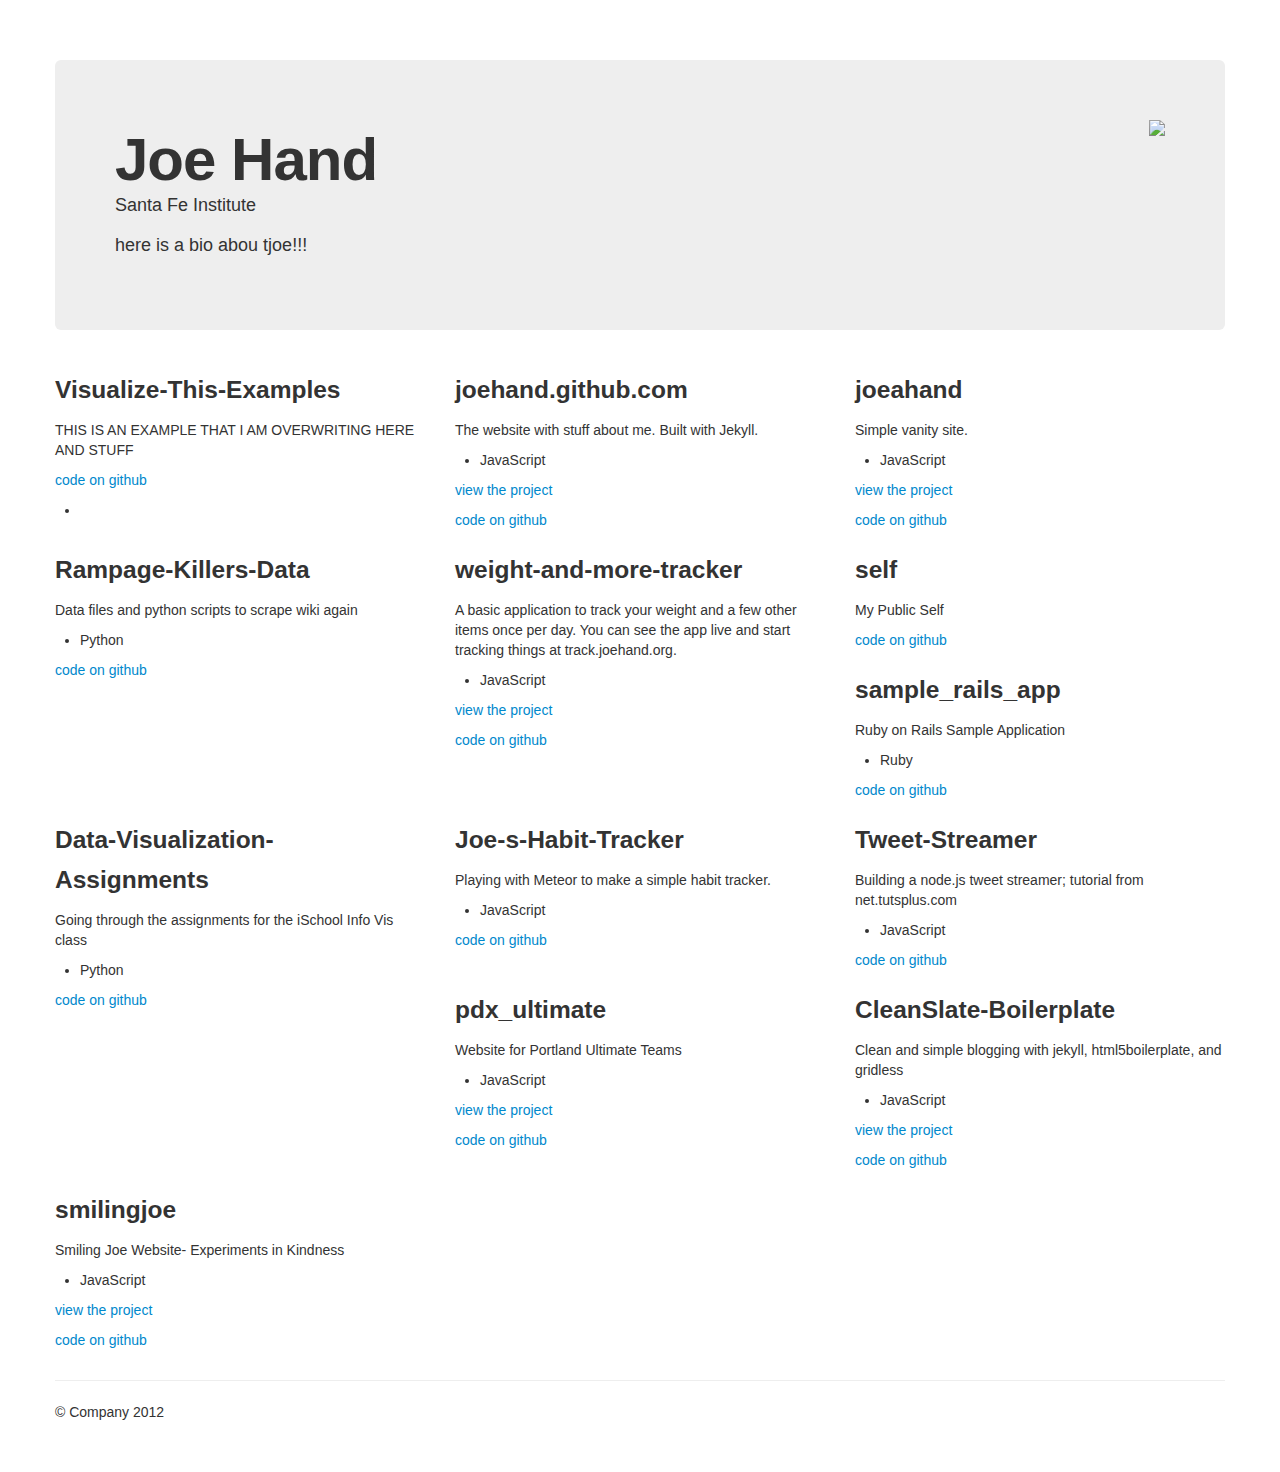
==== index.html @ f3f87393 "First commit. Basic data stuff working." ====
<!DOCTYPE html>
<!--[if lte IE 8]>  <html class="no-js lt-ie9"> <![endif]-->
<!--[if gt IE 8]><!--> <html class="no-js"> <!--<![endif]-->
    <head>
        <meta charset="utf-8">
        <meta http-equiv="X-UA-Compatible" content="IE=edge,chrome=1">
        <title></title>
        <meta name="description" content="">
        <meta name="viewport" content="width=device-width">

        <link rel="stylesheet" href="css/bootstrap.min.css">
        <style>
            body {
                padding-top: 60px;
                padding-bottom: 40px;
            }
        </style>
        <link rel="stylesheet" href="css/bootstrap-responsive.min.css">
        <link rel="stylesheet" href="css/main.css">

        <script src="js/lib/modernizr.js"></script>
    </head>
    <body>
        <!--[if lt IE 7]>
            <p class="chromeframe">You are using an <strong>outdated</strong> browser. Please <a href="http://browsehappy.com/">upgrade your browser</a> or <a href="http://www.google.com/chromeframe/?redirect=true">activate Google Chrome Frame</a> to improve your experience.</p>
        <![endif]-->

        <div id="shell">
        </div> <!-- /shell -->

        <script src="data.js"></script>
        <script data-main="js/app.js" src="js/require.js"></script>
        <script>
            var _gaq=[['_setAccount','UA-XXXXX-X'],['_trackPageview']];
            (function(d,t){var g=d.createElement(t),s=d.getElementsByTagName(t)[0];
            g.src=('https:'==location.protocol?'//ssl':'//www')+'.google-analytics.com/ga.js';
            s.parentNode.insertBefore(g,s)}(document,'script'));
        </script>
    </body>
</html>
---- css/main.css ----
/* ==========================================================================
   Author's custom styles
   ========================================================================== */
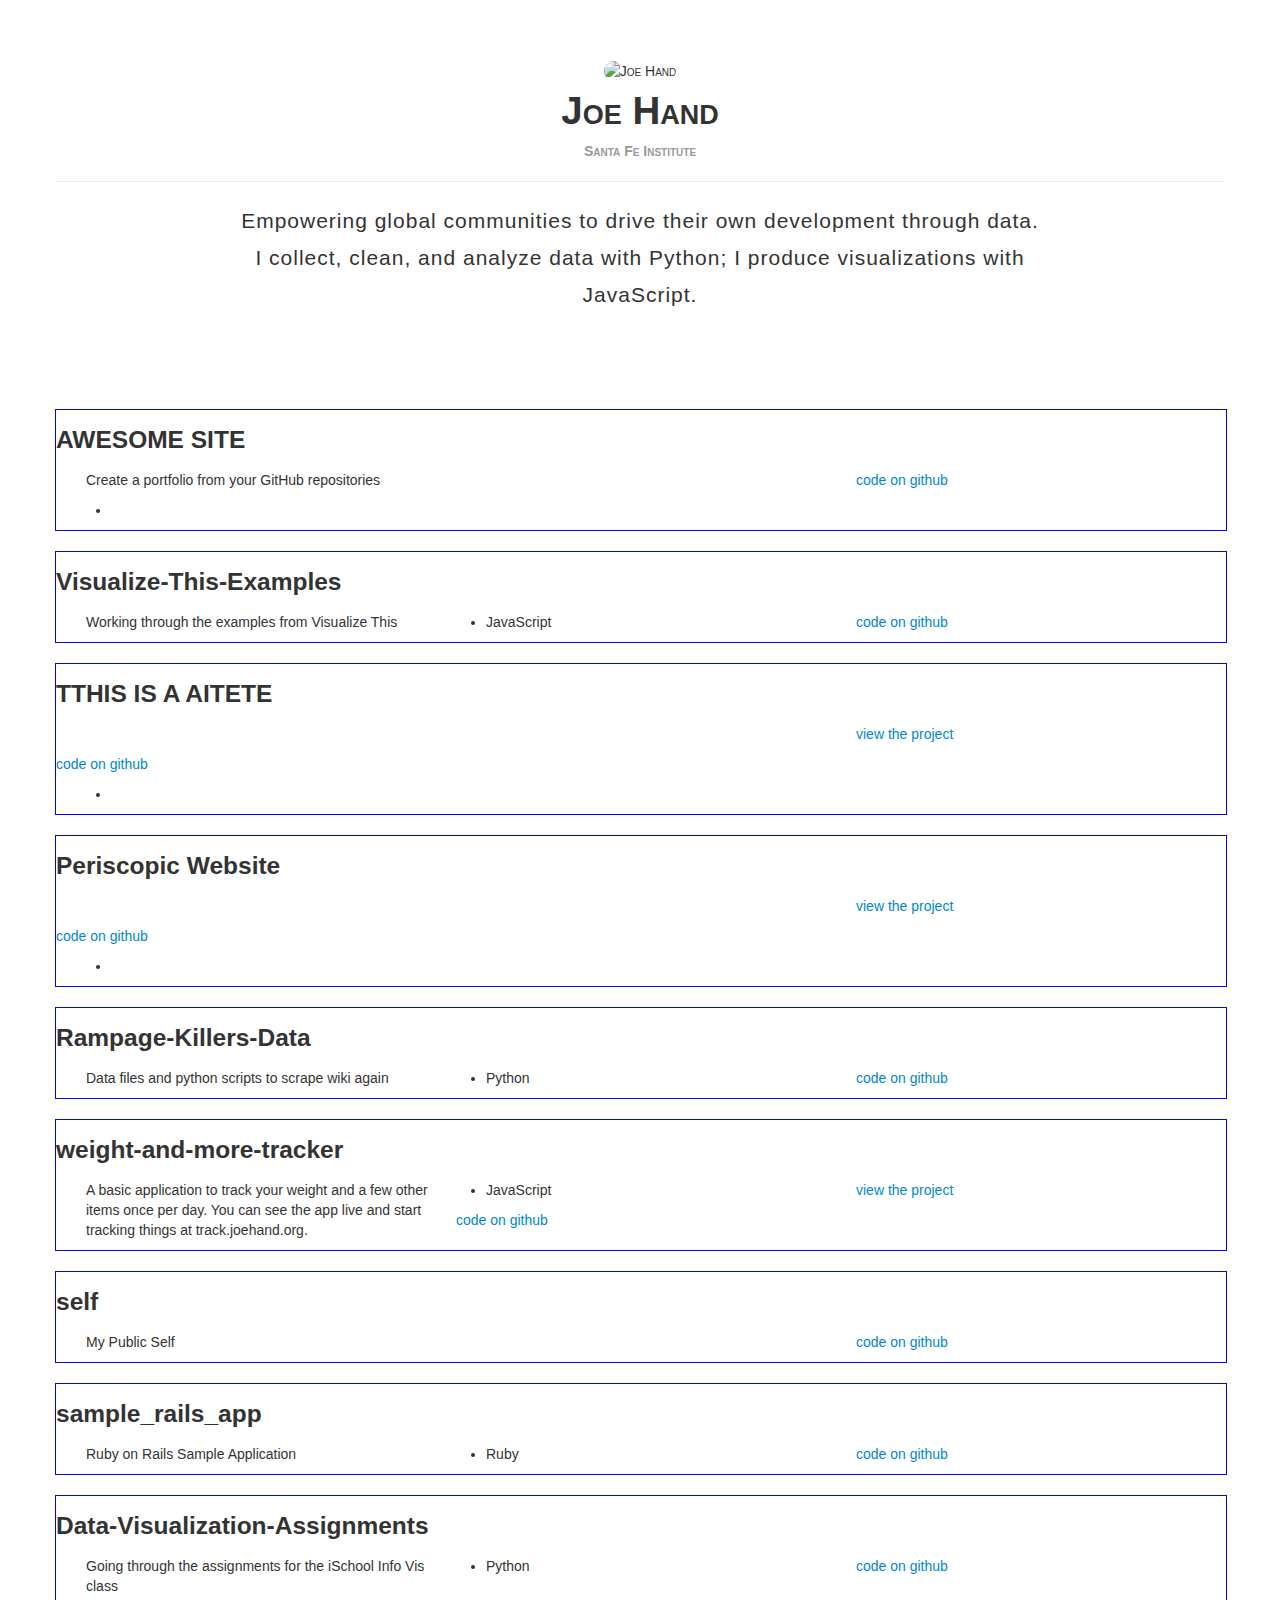
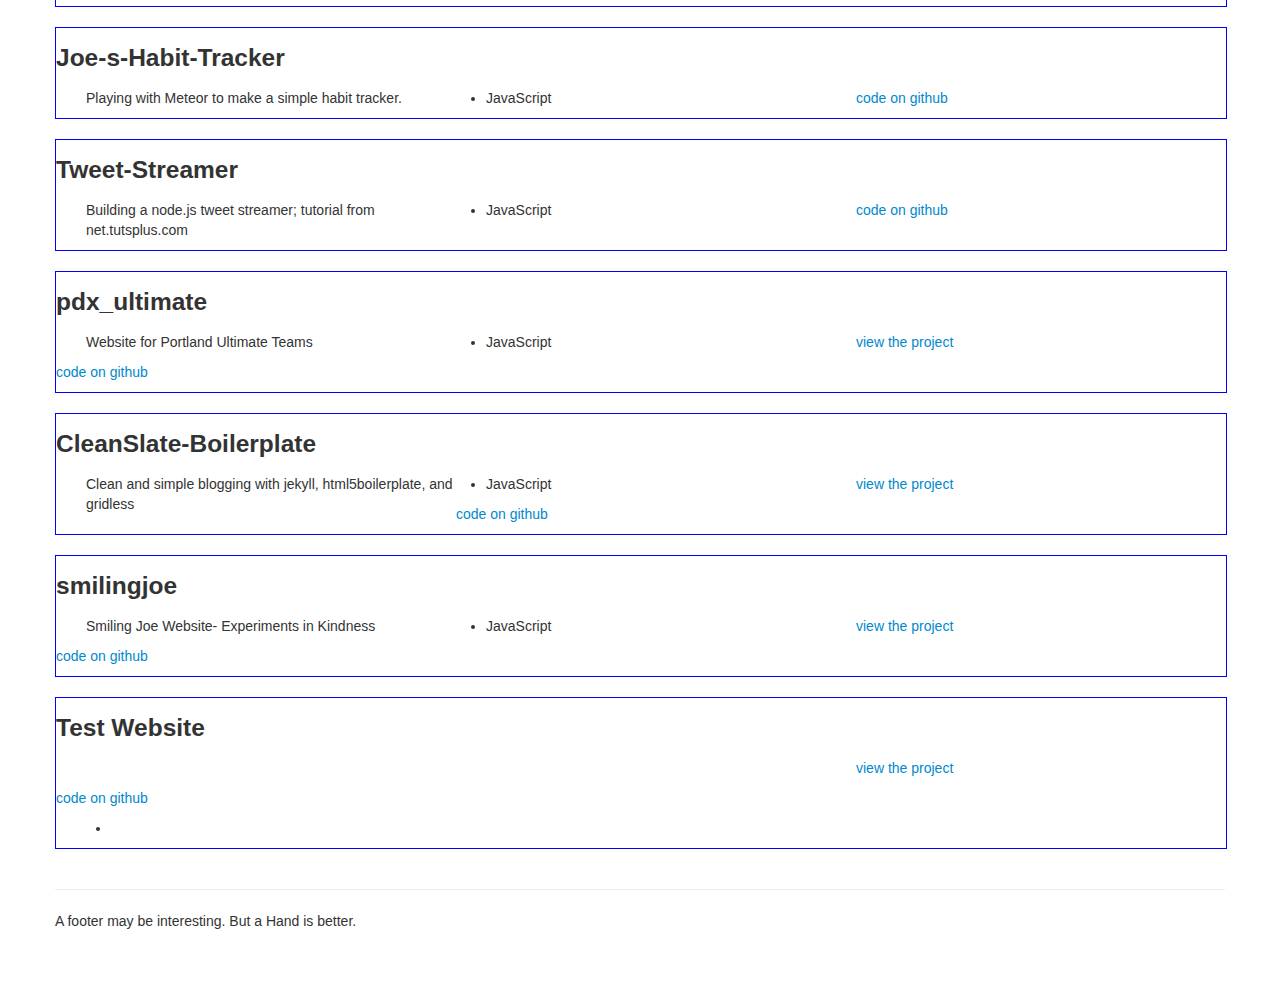
==== commit ad0d9edf: "User header format & styling" ====
--- a/index.html
+++ b/index.html
@@ -9,12 +9,6 @@
         <meta name="viewport" content="width=device-width">
 
         <link rel="stylesheet" href="css/bootstrap.min.css">
-        <style>
-            body {
-                padding-top: 60px;
-                padding-bottom: 40px;
-            }
-        </style>
         <link rel="stylesheet" href="css/bootstrap-responsive.min.css">
         <link rel="stylesheet" href="css/main.css">
 
--- a/css/main.css
+++ b/css/main.css
@@ -5,9 +5,47 @@
    ========================================================================== */
 
 
+body {
+    padding-top: 60px;
+    padding-bottom: 40px;
+}
 
 
+/* ===========
+	USER AREA
+   =========== */
+
+.user-container {
+	margin-bottom: 75px;
+}
+
+.user-header {
+	font-variant: small-caps;
+}
+
+.bio {
+	max-width:75%;
+	letter-spacing: 1px;
+	line-height: 1.75em;
+}
 
 
+/* ===========
+	PROJECTS
+   =========== */
 
+.projects-container {
 
+}
+
+.project-inner {
+	border:1px blue solid;
+	margin-bottom: 20px;
+}
+
+/* Useful Classes */
+
+.center {
+	margin-left:auto;
+	margin-right:auto;
+}
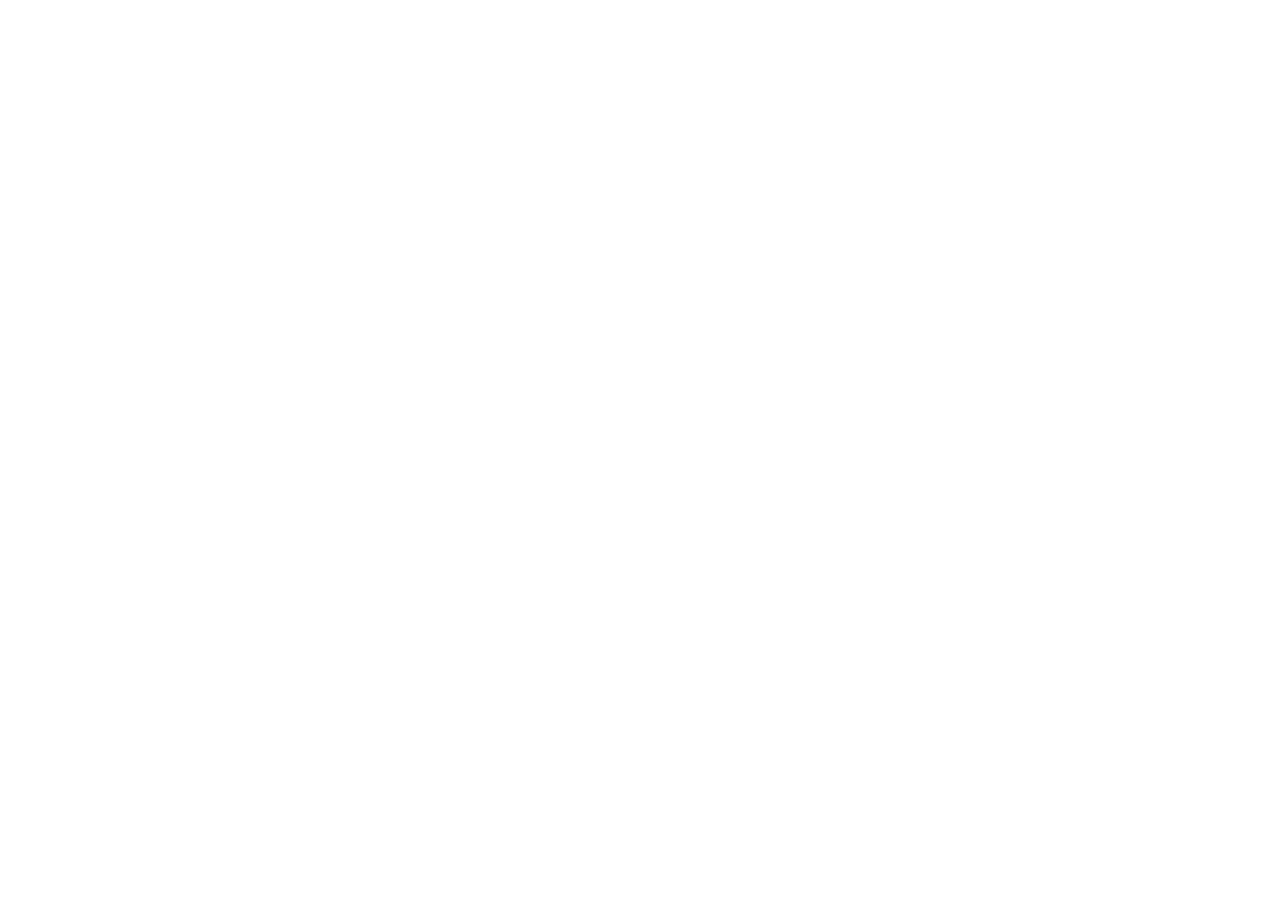
==== commit 9e396817: "Add GA tracking script" ====
--- a/index.html
+++ b/index.html
@@ -25,10 +25,14 @@
         <script src="data.js"></script>
         <script data-main="js/app.js" src="js/require.js"></script>
         <script>
-            var _gaq=[['_setAccount','UA-XXXXX-X'],['_trackPageview']];
-            (function(d,t){var g=d.createElement(t),s=d.getElementsByTagName(t)[0];
-            g.src=('https:'==location.protocol?'//ssl':'//www')+'.google-analytics.com/ga.js';
-            s.parentNode.insertBefore(g,s)}(document,'script'));
+            (function(i,s,o,g,r,a,m){i['GoogleAnalyticsObject']=r;i[r]=i[r]||function(){
+            (i[r].q=i[r].q||[]).push(arguments)},i[r].l=1*new Date();a=s.createElement(o),
+            m=s.getElementsByTagName(o)[0];a.async=1;a.src=g;m.parentNode.insertBefore(a,m)
+            })(window,document,'script','//www.google-analytics.com/analytics.js','ga');
+
+            ga('create', 'UA-20883592-5', 'joehand.org');
+            ga('send', 'pageview');
+
         </script>
     </body>
 </html>
--- a/css/main.css
+++ b/css/main.css
@@ -4,29 +4,66 @@
    Author's custom styles
    ========================================================================== */
 
-
+/* GOOGLE FONTS */
+@import url(http://fonts.googleapis.com/css?family=Lato:300,700|Old+Standard+TT:400,700,400italic);
+
+/* main body , headers */
 body {
     padding-top: 60px;
     padding-bottom: 40px;
-}
-
+	font-family: 'Old Standard TT', serif;
+	overflow-x: hidden;
+}
+
+h1, h2, h3, h4, h5, h6 {
+	font-family: 'Lato', sans-serif;
+}
+
+/* adjusting for light/dark */
+
+body.light {
+	background:#f0f0f0 url('/img/cream_dust.png') 0 0 repeat;
+}
+
+body.dark {
+	background:#0d0d0d url('/img/blackorchid.png') 0 0 repeat;
+	color:#eee;
+}
+
+@media (min-resolution: 192dpi), (-webkit-min-device-pixel-ratio: 2), (min--moz-device-pixel-ratio: 2), (-o-min-device-pixel-ratio: 2/1), (min-device-pixel-ratio: 2), (min-resolution: 2dppx) {
+	body.light {
+		background:#f0f0f0 url('/img/cream_dust_@2x.png') 0 0 repeat;
+	}
+
+	body.dark {
+		background:#0d0d0d url('/img/blackorchid_@2x.png') 0 0 repeat;
+	}
+}
+
+.dark hr {
+	border-top:1px solid #0d0d0d;
+	border-bottom:1px solid #bbb;
+}
 
 /* ===========
 	USER AREA
    =========== */
 
 .user-container {
-	margin-bottom: 75px;
 }
 
 .user-header {
-	font-variant: small-caps;
+	margin-bottom:70px;
 }
 
 .bio {
-	max-width:75%;
+	margin:55px 0 35px;
+	font-family: 'Lato', sans-serif;
+	font-weight:300;
+	font-size: 22px;
 	letter-spacing: 1px;
 	line-height: 1.75em;
+	max-width:95%;
 }
 
 
@@ -34,16 +71,173 @@
 	PROJECTS
    =========== */
 
-.projects-container {
-
-}
+.projects-container {}
 
 .project-inner {
-	border:1px blue solid;
 	margin-bottom: 20px;
-}
-
-/* Useful Classes */
+	position: relative;
+}
+
+.content-wrapper {
+	margin-top:30px;
+}
+
+
+.project-inner p {
+	font-size: 18px;
+}
+
+.project-info .description {
+	margin: 20px 0 60px;
+}
+
+
+.project-images {
+	position: relative;
+}
+
+.project-images img {
+	height:250px;
+	width:auto;
+	margin-top:20px;
+}
+
+.no-img .row {
+	text-align: center;
+	margin-left:auto;
+	margin-right: auto;
+}
+
+.img .content-wrapper{
+	min-height:280px;
+}
+
+.content-wrapper.center {
+	width:70%;
+}
+
+.content-wrapper.center .span6{
+	margin-left: auto !important;
+	margin-right: auto !important;
+	float:none;
+}
+
+
+/*links*/
+
+.project-links {
+	position: absolute;
+	bottom:0px;
+	font-variant: small-caps;
+	font-family: 'Lato', sans-serif;
+	font-weight: 700;
+	font-size: 16px;
+}
+
+.content-wrapper.center .project-links{
+	position: relative;
+}
+.project-link {
+	padding-right: 15px;
+}
+
+.project-link i {
+	vertical-align: middle;
+	padding-right: 2px;
+}
+
+
+/* ===========
+	FOOTER
+   =========== */
+
+footer {
+	font-size:18px;
+}
+
+footer img {
+	vertical-align: text-top;
+}
+
+
+/* ===========
+	MEDIA QUERIES
+   =========== */
+
+/* Landscape phones and down */
+@media (max-width: 480px) {
+
+	.content-wrapper.center {
+		width:90%;
+	}
+
+	.project-inner {
+
+		text-align: center;
+	}	
+}
+
+/* Landscape phone to portrait tablet */
+@media (max-width: 767px) {
+	.content-wrapper.center {
+		width:90%;
+	}
+
+	.project-inner {
+
+		text-align: center;
+	}	
+
+}
+
+/* Portrait tablet to landscape and desktop */
+@media (min-width: 768px) and (max-width: 979px) { 
+
+
+	.project-images img {
+		position: absolute;
+		right: -20px;
+	}
+
+	.no-img .row {
+		text-align: center;
+		margin-left:auto;
+		margin-right: auto;
+	}
+
+	.bio {
+		max-width:90%;
+	}
+
+
+}
+
+/* Large desktop */
+@media (min-width: 1200px) {
+	.bio {
+		max-width:75%;
+	}
+
+	.no-img .row {
+		text-align: center;
+		margin-left:auto;
+		margin-right: auto;
+	}
+
+	.project-images img {
+		position: absolute;
+		right: -20px;
+	}
+}
+ 
+ 
+ 
+
+
+
+/* ===========
+	Useful Classes
+   =========== */
 
 .center {
 	margin-left:auto;
